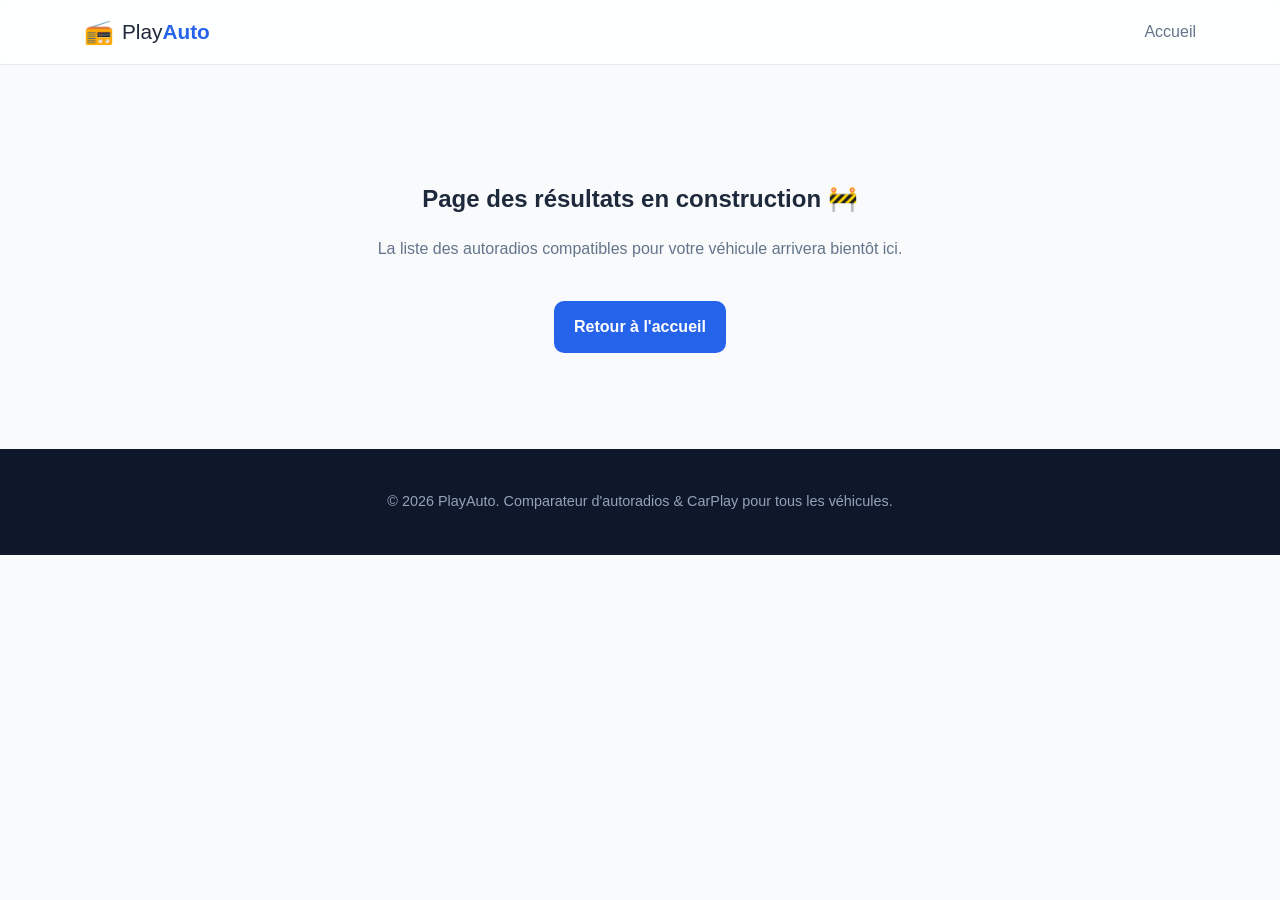
==== resultats.html @ 62241ee6 "Ajoute la page d'accueil du comparateur d'autoradios/CarPlay Sélecteur en cascade marque/modèle/anné" ====
<!DOCTYPE html>
<html lang="fr">
<head>
  <meta charset="UTF-8">
  <meta name="viewport" content="width=device-width, initial-scale=1.0">
  <title>Résultats – PlayAuto</title>
  <link rel="stylesheet" href="css/style.css">
</head>
<body>

  <header class="site-header">
    <div class="container header-inner">
      <a href="index.html" class="logo">
        <span class="logo-icon">📻</span>
        <span>Play<strong>Auto</strong></span>
      </a>
      <nav class="main-nav">
        <a href="index.html">Accueil</a>
      </nav>
    </div>
  </header>

  <main>
    <section style="padding: 96px 0; text-align: center;">
      <div class="container">
        <h1>Page des résultats en construction 🚧</h1>
        <p id="recap" style="color: var(--color-text-light); font-size: 1.1rem; margin-top: 16px;"></p>
        <p style="color: var(--color-text-light);">
          La liste des autoradios compatibles pour votre véhicule arrivera bientôt ici.
        </p>
        <a href="index.html" class="btn-primary" style="display:inline-block; text-decoration:none; margin-top: 24px;">
          Retour à l'accueil
        </a>
      </div>
    </section>
  </main>

  <footer class="site-footer">
    <div class="container">
      <p>&copy; <span id="year"></span> PlayAuto. Comparateur d'autoradios & CarPlay pour tous les véhicules.</p>
    </div>
  </footer>

  <script>
    document.getElementById("year").textContent = new Date().getFullYear();
    const params = new URLSearchParams(window.location.search);
    const brand = params.get("brand");
    const model = params.get("model");
    const year = params.get("year");
    if (brand && model && year) {
      document.getElementById("recap").textContent =
        `Véhicule sélectionné : ${brand} ${model} (${year})`;
    }
  </script>
</body>
</html>
---- css/style.css ----
:root {
  --color-bg: #0f172a;
  --color-bg-light: #f8fafc;
  --color-primary: #2563eb;
  --color-primary-dark: #1d4ed8;
  --color-accent: #f97316;
  --color-text: #1e293b;
  --color-text-light: #64748b;
  --color-border: #e2e8f0;
  --color-white: #ffffff;
  --radius: 14px;
  --shadow: 0 10px 30px rgba(15, 23, 42, 0.08);
  --shadow-lg: 0 20px 45px rgba(15, 23, 42, 0.18);
  --max-width: 1160px;
}

* {
  box-sizing: border-box;
}

html {
  scroll-behavior: smooth;
}

body {
  margin: 0;
  font-family: "Segoe UI", Roboto, Helvetica, Arial, sans-serif;
  color: var(--color-text);
  background: var(--color-bg-light);
  line-height: 1.5;
}

.container {
  max-width: var(--max-width);
  margin: 0 auto;
  padding: 0 24px;
}

a {
  color: inherit;
  text-decoration: none;
}

/* ---------- HEADER ---------- */
.site-header {
  position: sticky;
  top: 0;
  z-index: 50;
  background: rgba(255, 255, 255, 0.85);
  backdrop-filter: blur(8px);
  border-bottom: 1px solid var(--color-border);
}

.header-inner {
  display: flex;
  align-items: center;
  justify-content: space-between;
  padding-top: 14px;
  padding-bottom: 14px;
}

.logo {
  display: flex;
  align-items: center;
  gap: 8px;
  font-size: 1.3rem;
  color: var(--color-text);
}

.logo strong {
  color: var(--color-primary);
}

.logo-icon {
  font-size: 1.5rem;
}

.main-nav {
  display: flex;
  gap: 28px;
}

.main-nav a {
  font-weight: 500;
  color: var(--color-text-light);
  transition: color 0.2s;
}

.main-nav a:hover {
  color: var(--color-primary);
}

/* ---------- HERO ---------- */
.hero {
  background: radial-gradient(circle at top right, #1e3a8a 0%, #0f172a 55%, #0f172a 100%);
  color: var(--color-white);
  padding: 72px 0 96px;
}

.hero-inner {
  display: grid;
  grid-template-columns: 1.1fr 1fr;
  gap: 48px;
  align-items: center;
}

.hero-text h1 {
  font-size: 2.6rem;
  line-height: 1.15;
  margin: 0 0 20px;
}

.accent {
  color: var(--color-accent);
}

.hero-subtitle {
  font-size: 1.1rem;
  color: #cbd5e1;
  max-width: 480px;
}

/* ---------- SELECTOR CARD ---------- */
.selector-card {
  background: var(--color-white);
  color: var(--color-text);
  border-radius: var(--radius);
  padding: 28px;
  box-shadow: var(--shadow-lg);
  display: flex;
  flex-direction: column;
  gap: 16px;
}

.selector-title {
  margin: 0 0 4px;
  font-size: 1.25rem;
}

.field {
  display: flex;
  flex-direction: column;
  gap: 6px;
}

.field label {
  font-size: 0.85rem;
  font-weight: 600;
  color: var(--color-text-light);
}

.field select {
  padding: 12px 14px;
  border-radius: 10px;
  border: 1.5px solid var(--color-border);
  font-size: 1rem;
  background: var(--color-bg-light);
  color: var(--color-text);
  appearance: none;
  background-image: url("data:image/svg+xml,%3Csvg xmlns='http://www.w3.org/2000/svg' width='14' height='9' viewBox='0 0 14 9'%3E%3Cpath fill='%2364748b' d='M7 9 0 0h14z'/%3E%3C/svg%3E");
  background-repeat: no-repeat;
  background-position: right 14px center;
  transition: border-color 0.2s;
}

.field select:focus {
  outline: none;
  border-color: var(--color-primary);
}

.field select:disabled {
  color: var(--color-text-light);
  cursor: not-allowed;
  opacity: 0.7;
}

.btn-primary {
  margin-top: 4px;
  padding: 14px 20px;
  border: none;
  border-radius: 10px;
  background: var(--color-primary);
  color: var(--color-white);
  font-size: 1rem;
  font-weight: 600;
  cursor: pointer;
  transition: background 0.2s, transform 0.1s;
}

.btn-primary:hover:not(:disabled) {
  background: var(--color-primary-dark);
}

.btn-primary:active:not(:disabled) {
  transform: scale(0.99);
}

.btn-primary:disabled {
  background: #94a3b8;
  cursor: not-allowed;
}

.form-hint {
  margin: 0;
  font-size: 0.8rem;
  color: var(--color-text-light);
  min-height: 1em;
}

/* ---------- SECTIONS COMMUNES ---------- */
section {
  padding: 72px 0;
}

.section-title {
  text-align: center;
  font-size: 2rem;
  margin: 0 0 8px;
}

.section-subtitle {
  text-align: center;
  color: var(--color-text-light);
  margin: 0 0 40px;
}

/* ---------- HOW IT WORKS ---------- */
.how-it-works {
  background: var(--color-white);
}

.steps {
  display: grid;
  grid-template-columns: repeat(3, 1fr);
  gap: 28px;
  margin-top: 40px;
}

.step {
  text-align: center;
  padding: 28px 20px;
  border-radius: var(--radius);
  background: var(--color-bg-light);
  border: 1px solid var(--color-border);
}

.step-number {
  width: 40px;
  height: 40px;
  margin: 0 auto 16px;
  border-radius: 50%;
  background: var(--color-primary);
  color: var(--color-white);
  display: flex;
  align-items: center;
  justify-content: center;
  font-weight: 700;
}

.step h3 {
  margin: 0 0 8px;
}

.step p {
  color: var(--color-text-light);
  margin: 0;
}

/* ---------- BRANDS ---------- */
.brands {
  background: var(--color-bg-light);
}

.brand-grid {
  display: grid;
  grid-template-columns: repeat(6, 1fr);
  gap: 16px;
}

.brand-card {
  background: var(--color-white);
  border: 1.5px solid var(--color-border);
  border-radius: var(--radius);
  padding: 22px 12px;
  text-align: center;
  cursor: pointer;
  font-weight: 600;
  transition: border-color 0.2s, transform 0.15s, box-shadow 0.2s;
}

.brand-card:hover {
  border-color: var(--color-primary);
  transform: translateY(-3px);
  box-shadow: var(--shadow);
}

/* ---------- WHY US ---------- */
.why-us {
  background: var(--color-white);
}

.feature-grid {
  display: grid;
  grid-template-columns: repeat(4, 1fr);
  gap: 24px;
}

.feature {
  text-align: center;
  padding: 20px;
}

.feature-icon {
  font-size: 2rem;
  display: block;
  margin-bottom: 12px;
}

.feature h3 {
  margin: 0 0 8px;
  font-size: 1.05rem;
}

.feature p {
  color: var(--color-text-light);
  margin: 0;
  font-size: 0.92rem;
}

/* ---------- FOOTER ---------- */
.site-footer {
  background: var(--color-bg);
  color: #94a3b8;
  padding: 28px 0;
  text-align: center;
  font-size: 0.9rem;
}

/* ---------- RESPONSIVE ---------- */
@media (max-width: 900px) {
  .hero-inner {
    grid-template-columns: 1fr;
  }

  .steps,
  .feature-grid {
    grid-template-columns: repeat(2, 1fr);
  }

  .brand-grid {
    grid-template-columns: repeat(3, 1fr);
  }
}

@media (max-width: 560px) {
  .hero {
    padding: 48px 0 64px;
  }

  .hero-text h1 {
    font-size: 2rem;
  }

  .steps,
  .feature-grid {
    grid-template-columns: 1fr;
  }

  .brand-grid {
    grid-template-columns: repeat(2, 1fr);
  }

  .main-nav {
    display: none;
  }
}
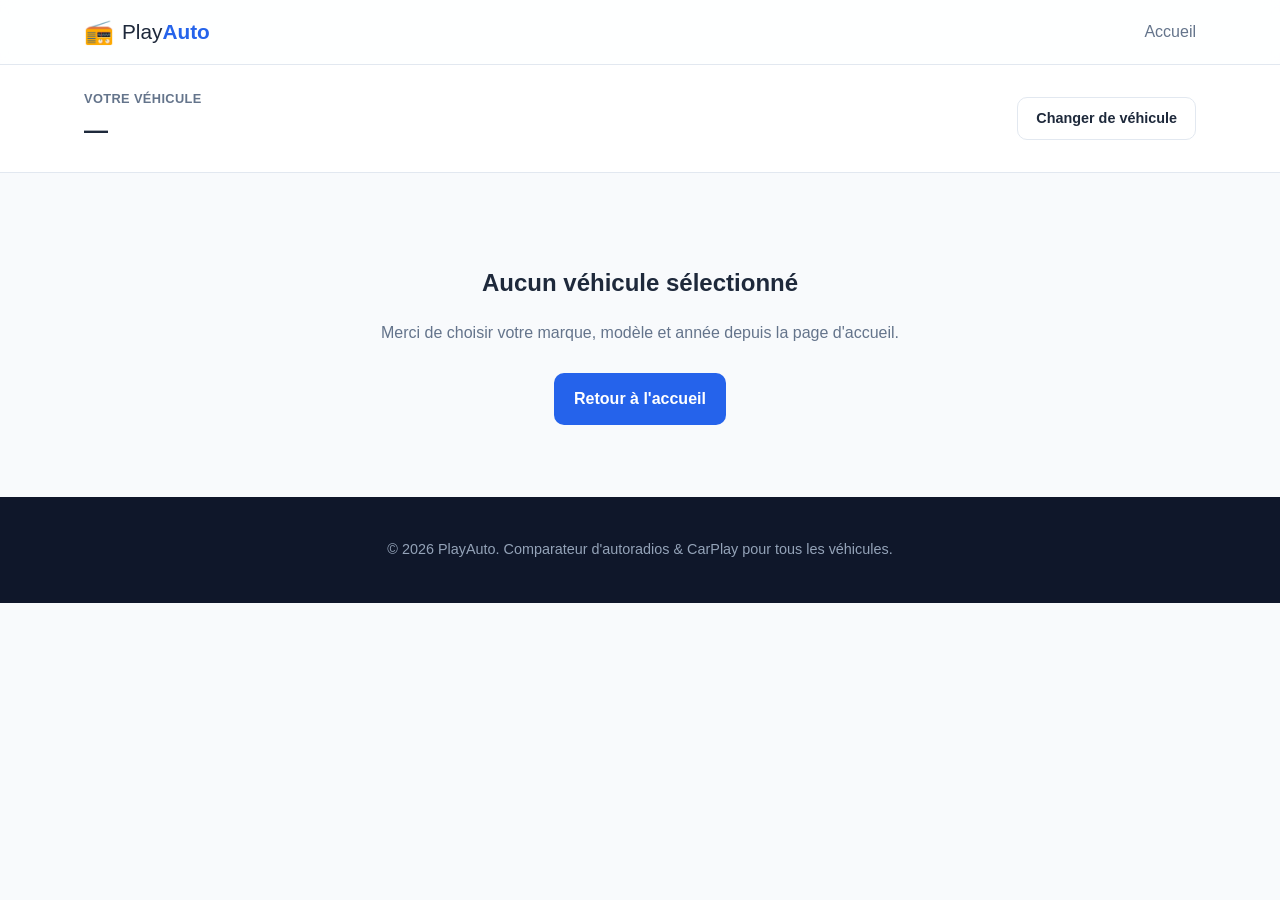
==== commit d687c1d2: "Ajoute la page de résultats : choix boîtier CarPlay vs remplacement d'écran - Étape de choix avant l" ====
--- a/resultats.html
+++ b/resultats.html
@@ -4,6 +4,7 @@
   <meta charset="UTF-8">
   <meta name="viewport" content="width=device-width, initial-scale=1.0">
   <title>Résultats – PlayAuto</title>
+  <meta name="description" content="Comparez les boîtiers CarPlay sans fil et les autoradios Android compatibles avec votre véhicule.">
   <link rel="stylesheet" href="css/style.css">
 </head>
 <body>
@@ -21,14 +22,79 @@
   </header>
 
   <main>
-    <section style="padding: 96px 0; text-align: center;">
+    <!-- RECAP VEHICULE -->
+    <section class="recap-bar">
+      <div class="container recap-inner">
+        <div>
+          <span class="recap-label">Votre véhicule</span>
+          <h1 class="recap-vehicle" id="recap-vehicle">—</h1>
+        </div>
+        <a href="index.html" class="btn-secondary">Changer de véhicule</a>
+      </div>
+    </section>
+
+    <!-- ETAPE 1 : CHOIX DE LA SOLUTION -->
+    <section class="choice-section" id="choice-section">
       <div class="container">
-        <h1>Page des résultats en construction 🚧</h1>
-        <p id="recap" style="color: var(--color-text-light); font-size: 1.1rem; margin-top: 16px;"></p>
-        <p style="color: var(--color-text-light);">
-          La liste des autoradios compatibles pour votre véhicule arrivera bientôt ici.
+        <h2 class="section-title">Quelle solution vous convient ?</h2>
+        <p class="section-subtitle">Choisissez comment profiter de CarPlay / Android Auto dans votre véhicule</p>
+
+        <div class="choice-grid">
+          <button type="button" class="choice-card" id="choice-dongle" data-mode="dongle">
+            <span class="choice-icon">🖥️</span>
+            <h3>Garder mon écran d'origine</h3>
+            <p>Ajoutez CarPlay / Android Auto sans fil à votre écran d'origine grâce à un petit boîtier, sans rien changer visuellement.</p>
+            <span class="compat-badge" id="compat-badge">Vérification…</span>
+          </button>
+
+          <button type="button" class="choice-card" id="choice-headunit" data-mode="headunit">
+            <span class="choice-icon">📺</span>
+            <h3>Remplacer mon autoradio / écran</h3>
+            <p>Installez un nouvel écran tactile Android avec CarPlay &amp; Android Auto intégrés, plus grand et plus complet.</p>
+            <span class="compat-badge compat-yes">✅ Compatible avec tous les véhicules</span>
+          </button>
+        </div>
+
+        <p class="compat-note" id="compat-note" hidden></p>
+      </div>
+    </section>
+
+    <!-- ETAPE 2 : PRODUITS -->
+    <section class="products-section" id="products-section" hidden>
+      <div class="container">
+        <div class="products-header">
+          <h2 class="section-title" id="products-title">Nos recommandations</h2>
+          <div class="mode-toggle" id="mode-toggle">
+            <button type="button" class="toggle-btn" data-mode="dongle">🔌 Boîtier sans fil</button>
+            <button type="button" class="toggle-btn" data-mode="headunit">📺 Nouvel écran</button>
+          </div>
+        </div>
+
+        <div class="podium" id="podium"></div>
+
+        <div class="products-toolbar">
+          <label for="sort-select">Trier par</label>
+          <select id="sort-select">
+            <option value="featured">Recommandé</option>
+            <option value="price-asc">Prix croissant</option>
+            <option value="price-desc">Prix décroissant</option>
+            <option value="rating">Meilleures notes</option>
+            <option value="delivery">Livraison la plus rapide</option>
+          </select>
+        </div>
+
+        <div class="product-grid" id="product-grid"></div>
+      </div>
+    </section>
+
+    <!-- CAS D'ERREUR (paramètres manquants) -->
+    <section class="error-section" id="error-section" hidden>
+      <div class="container" style="text-align:center;">
+        <h1>Aucun véhicule sélectionné</h1>
+        <p style="color: var(--color-text-light); margin: 16px 0 24px;">
+          Merci de choisir votre marque, modèle et année depuis la page d'accueil.
         </p>
-        <a href="index.html" class="btn-primary" style="display:inline-block; text-decoration:none; margin-top: 24px;">
+        <a href="index.html" class="btn-primary" style="display:inline-block; text-decoration:none;">
           Retour à l'accueil
         </a>
       </div>
@@ -37,20 +103,13 @@
 
   <footer class="site-footer">
     <div class="container">
-      <p>&copy; <span id="year"></span> PlayAuto. Comparateur d'autoradios & CarPlay pour tous les véhicules.</p>
+      <p>&copy; <span id="year"></span> PlayAuto. Comparateur d'autoradios &amp; CarPlay pour tous les véhicules.</p>
     </div>
   </footer>
 
-  <script>
-    document.getElementById("year").textContent = new Date().getFullYear();
-    const params = new URLSearchParams(window.location.search);
-    const brand = params.get("brand");
-    const model = params.get("model");
-    const year = params.get("year");
-    if (brand && model && year) {
-      document.getElementById("recap").textContent =
-        `Véhicule sélectionné : ${brand} ${model} (${year})`;
-    }
-  </script>
+  <script src="js/data.js"></script>
+  <script src="js/compat.js"></script>
+  <script src="js/products.js"></script>
+  <script src="js/results.js"></script>
 </body>
 </html>
--- a/css/style.css
+++ b/css/style.css
@@ -8,6 +8,12 @@
   --color-text-light: #64748b;
   --color-border: #e2e8f0;
   --color-white: #ffffff;
+  --color-success: #16a34a;
+  --color-success-bg: #f0fdf4;
+  --color-danger: #dc2626;
+  --color-danger-bg: #fef2f2;
+  --color-warning: #b45309;
+  --color-warning-bg: #fffbeb;
   --radius: 14px;
   --shadow: 0 10px 30px rgba(15, 23, 42, 0.08);
   --shadow-lg: 0 20px 45px rgba(15, 23, 42, 0.18);
@@ -200,6 +206,29 @@
   cursor: not-allowed;
 }
 
+.btn-primary.btn-sm {
+  padding: 10px 16px;
+  font-size: 0.9rem;
+  width: 100%;
+}
+
+.btn-secondary {
+  padding: 10px 18px;
+  border-radius: 10px;
+  border: 1.5px solid var(--color-border);
+  background: var(--color-white);
+  color: var(--color-text);
+  font-weight: 600;
+  font-size: 0.9rem;
+  white-space: nowrap;
+  transition: border-color 0.2s, color 0.2s;
+}
+
+.btn-secondary:hover {
+  border-color: var(--color-primary);
+  color: var(--color-primary);
+}
+
 .form-hint {
   margin: 0;
   font-size: 0.8rem;
@@ -273,7 +302,7 @@
 
 .brand-grid {
   display: grid;
-  grid-template-columns: repeat(6, 1fr);
+  grid-template-columns: repeat(auto-fill, minmax(140px, 1fr));
   gap: 16px;
 }
 
@@ -336,6 +365,315 @@
   font-size: 0.9rem;
 }
 
+/* ---------- RECAP BAR (résultats) ---------- */
+.recap-bar {
+  background: var(--color-white);
+  border-bottom: 1px solid var(--color-border);
+  padding: 24px 0;
+}
+
+.recap-inner {
+  display: flex;
+  align-items: center;
+  justify-content: space-between;
+  gap: 16px;
+  flex-wrap: wrap;
+}
+
+.recap-label {
+  display: block;
+  font-size: 0.8rem;
+  font-weight: 600;
+  color: var(--color-text-light);
+  text-transform: uppercase;
+  letter-spacing: 0.03em;
+}
+
+.recap-vehicle {
+  margin: 4px 0 0;
+  font-size: 1.5rem;
+}
+
+/* ---------- CHOIX (résultats) ---------- */
+.choice-section {
+  background: var(--color-bg-light);
+}
+
+.choice-grid {
+  display: grid;
+  grid-template-columns: 1fr 1fr;
+  gap: 24px;
+  margin-top: 8px;
+}
+
+.choice-card {
+  background: var(--color-white);
+  border: 2px solid var(--color-border);
+  border-radius: var(--radius);
+  padding: 28px;
+  text-align: left;
+  cursor: pointer;
+  font-family: inherit;
+  color: var(--color-text);
+  display: flex;
+  flex-direction: column;
+  gap: 10px;
+  transition: border-color 0.2s, box-shadow 0.2s, transform 0.15s;
+}
+
+.choice-card:hover:not(:disabled) {
+  border-color: var(--color-primary);
+  box-shadow: var(--shadow);
+  transform: translateY(-2px);
+}
+
+.choice-card--active {
+  border-color: var(--color-primary);
+  box-shadow: var(--shadow);
+}
+
+.choice-card--disabled {
+  opacity: 0.6;
+  cursor: not-allowed;
+}
+
+.choice-icon {
+  font-size: 2rem;
+}
+
+.choice-card h3 {
+  margin: 0;
+  font-size: 1.15rem;
+}
+
+.choice-card p {
+  margin: 0;
+  color: var(--color-text-light);
+  font-size: 0.95rem;
+  flex: 1;
+}
+
+.compat-badge {
+  display: inline-block;
+  align-self: flex-start;
+  padding: 6px 12px;
+  border-radius: 999px;
+  font-size: 0.82rem;
+  font-weight: 600;
+  background: var(--color-border);
+  color: var(--color-text-light);
+}
+
+.compat-badge.compat-yes {
+  background: var(--color-success-bg);
+  color: var(--color-success);
+}
+
+.compat-badge.compat-no {
+  background: var(--color-danger-bg);
+  color: var(--color-danger);
+}
+
+.compat-badge.compat-unknown {
+  background: var(--color-warning-bg);
+  color: var(--color-warning);
+}
+
+.compat-note {
+  max-width: 760px;
+  margin: 24px auto 0;
+  padding: 14px 18px;
+  border-radius: 10px;
+  font-size: 0.9rem;
+  text-align: left;
+}
+
+.compat-note--no {
+  background: var(--color-danger-bg);
+  color: var(--color-danger);
+}
+
+.compat-note--unknown {
+  background: var(--color-warning-bg);
+  color: var(--color-warning);
+}
+
+/* ---------- PRODUITS (résultats) ---------- */
+.products-section {
+  background: var(--color-white);
+}
+
+.products-header {
+  display: flex;
+  align-items: center;
+  justify-content: space-between;
+  gap: 16px;
+  flex-wrap: wrap;
+  margin-bottom: 32px;
+}
+
+.products-header .section-title {
+  margin: 0;
+  text-align: left;
+}
+
+.mode-toggle {
+  display: flex;
+  background: var(--color-bg-light);
+  border: 1px solid var(--color-border);
+  border-radius: 999px;
+  padding: 4px;
+  gap: 4px;
+}
+
+.toggle-btn {
+  border: none;
+  background: transparent;
+  padding: 8px 16px;
+  border-radius: 999px;
+  font-size: 0.88rem;
+  font-weight: 600;
+  color: var(--color-text-light);
+  cursor: pointer;
+  font-family: inherit;
+  transition: background 0.2s, color 0.2s;
+}
+
+.toggle-btn--active {
+  background: var(--color-primary);
+  color: var(--color-white);
+}
+
+.podium {
+  display: grid;
+  grid-template-columns: repeat(3, 1fr);
+  gap: 20px;
+  margin-bottom: 40px;
+}
+
+.products-toolbar {
+  display: flex;
+  align-items: center;
+  gap: 10px;
+  margin-bottom: 20px;
+  font-size: 0.9rem;
+  color: var(--color-text-light);
+}
+
+.products-toolbar select {
+  padding: 8px 12px;
+  border-radius: 8px;
+  border: 1.5px solid var(--color-border);
+  font-size: 0.9rem;
+  background: var(--color-white);
+  color: var(--color-text);
+}
+
+.product-grid {
+  display: grid;
+  grid-template-columns: repeat(auto-fill, minmax(240px, 1fr));
+  gap: 20px;
+}
+
+.product-card {
+  position: relative;
+  background: var(--color-white);
+  border: 1.5px solid var(--color-border);
+  border-radius: var(--radius);
+  padding: 24px 20px 20px;
+  display: flex;
+  flex-direction: column;
+  gap: 10px;
+}
+
+.product-card--featured {
+  border-color: var(--color-primary);
+  box-shadow: var(--shadow);
+}
+
+.product-ribbon {
+  position: absolute;
+  top: -12px;
+  left: 16px;
+  background: var(--color-primary);
+  color: var(--color-white);
+  font-size: 0.78rem;
+  font-weight: 700;
+  padding: 5px 12px;
+  border-radius: 999px;
+  box-shadow: var(--shadow);
+}
+
+.product-icon {
+  font-size: 1.8rem;
+}
+
+.product-name {
+  margin: 0;
+  font-size: 1.05rem;
+}
+
+.product-screen {
+  display: inline-block;
+  width: fit-content;
+  font-size: 0.78rem;
+  font-weight: 600;
+  color: var(--color-primary);
+  background: #eff6ff;
+  padding: 3px 10px;
+  border-radius: 999px;
+}
+
+.product-rating {
+  display: flex;
+  align-items: center;
+  gap: 8px;
+  font-size: 0.85rem;
+  color: var(--color-text-light);
+}
+
+.stars {
+  color: var(--color-accent);
+  letter-spacing: 1px;
+}
+
+.product-features {
+  margin: 0;
+  padding-left: 18px;
+  font-size: 0.85rem;
+  color: var(--color-text-light);
+  flex: 1;
+}
+
+.product-features li {
+  margin-bottom: 4px;
+}
+
+.product-footer {
+  display: flex;
+  flex-direction: column;
+  gap: 10px;
+  padding-top: 8px;
+  border-top: 1px solid var(--color-border);
+}
+
+.product-meta {
+  display: flex;
+  align-items: center;
+  justify-content: space-between;
+}
+
+.product-price {
+  font-size: 1.3rem;
+  font-weight: 700;
+  color: var(--color-text);
+}
+
+.product-delivery {
+  font-size: 0.8rem;
+  color: var(--color-text-light);
+}
+
 /* ---------- RESPONSIVE ---------- */
 @media (max-width: 900px) {
   .hero-inner {
@@ -347,8 +685,8 @@
     grid-template-columns: repeat(2, 1fr);
   }
 
-  .brand-grid {
-    grid-template-columns: repeat(3, 1fr);
+  .podium {
+    grid-template-columns: 1fr;
   }
 }
 
@@ -366,11 +704,21 @@
     grid-template-columns: 1fr;
   }
 
-  .brand-grid {
-    grid-template-columns: repeat(2, 1fr);
-  }
-
   .main-nav {
     display: none;
   }
-}
+
+  .choice-grid {
+    grid-template-columns: 1fr;
+  }
+
+  .recap-inner {
+    flex-direction: column;
+    align-items: flex-start;
+  }
+
+  .products-header {
+    flex-direction: column;
+    align-items: flex-start;
+  }
+}
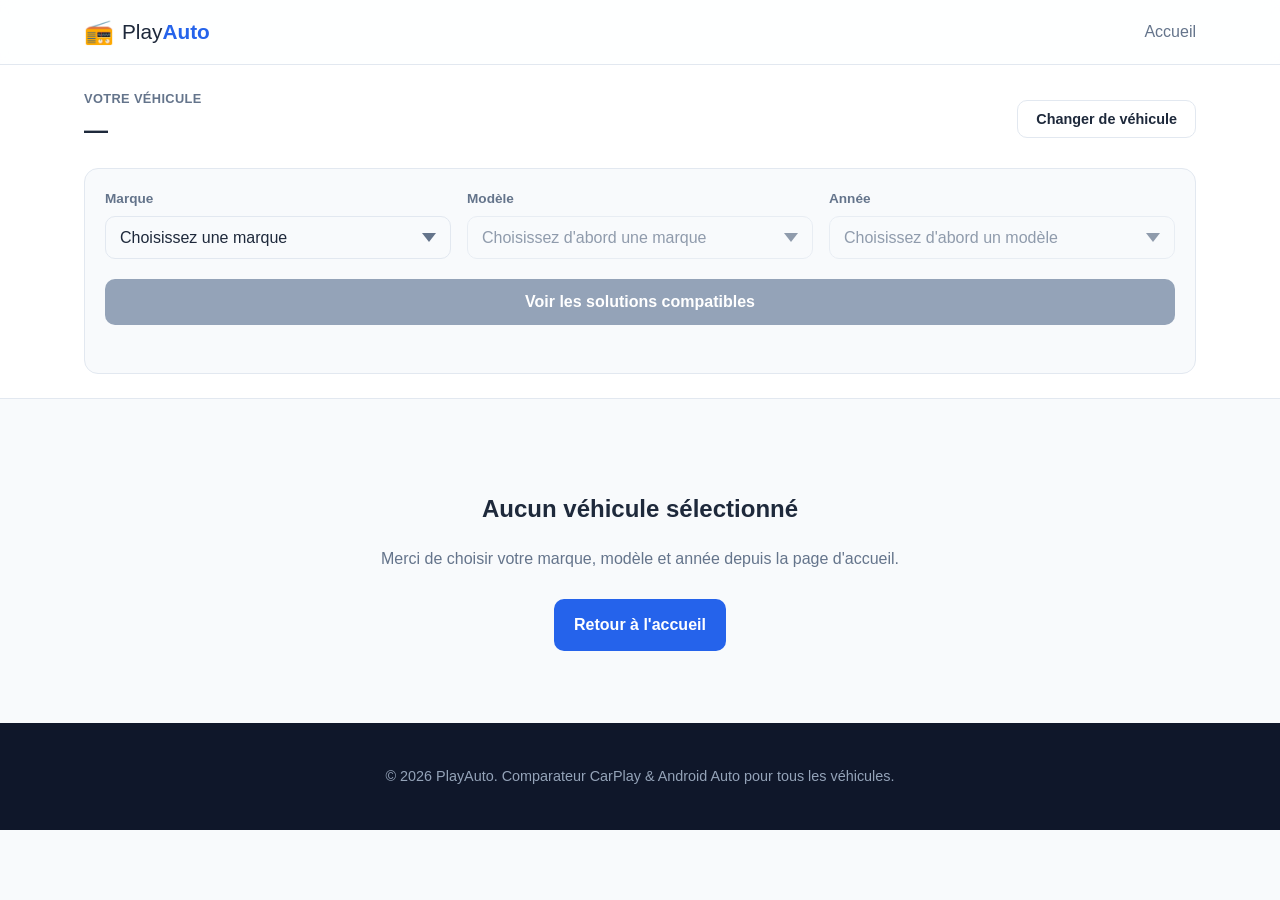
==== commit df3061ec: "Neutralise le message d'accueil et ajoute le changement de véhicule en ligne - Le hero et les libell" ====
--- a/resultats.html
+++ b/resultats.html
@@ -24,12 +24,44 @@
   <main>
     <!-- RECAP VEHICULE -->
     <section class="recap-bar">
-      <div class="container recap-inner">
-        <div>
-          <span class="recap-label">Votre véhicule</span>
-          <h1 class="recap-vehicle" id="recap-vehicle">—</h1>
+      <div class="container">
+        <div class="recap-inner">
+          <div>
+            <span class="recap-label">Votre véhicule</span>
+            <h1 class="recap-vehicle" id="recap-vehicle">—</h1>
+          </div>
+          <button type="button" class="btn-secondary" id="change-vehicle-btn">Changer de véhicule</button>
         </div>
-        <a href="index.html" class="btn-secondary">Changer de véhicule</a>
+
+        <form id="vehicle-form" class="change-vehicle-panel" autocomplete="off" hidden>
+          <div class="change-vehicle-grid">
+            <div class="field">
+              <label for="brand-select">Marque</label>
+              <select id="brand-select" required>
+                <option value="" disabled selected>Choisissez une marque</option>
+              </select>
+            </div>
+
+            <div class="field">
+              <label for="model-select">Modèle</label>
+              <select id="model-select" required disabled>
+                <option value="" disabled selected>Choisissez d'abord une marque</option>
+              </select>
+            </div>
+
+            <div class="field">
+              <label for="year-select">Année</label>
+              <select id="year-select" required disabled>
+                <option value="" disabled selected>Choisissez d'abord un modèle</option>
+              </select>
+            </div>
+          </div>
+
+          <button type="submit" class="btn-primary" id="submit-btn" disabled>
+            Voir les solutions compatibles
+          </button>
+          <p class="form-hint" id="form-hint"></p>
+        </form>
       </div>
     </section>
 
@@ -103,13 +135,14 @@
 
   <footer class="site-footer">
     <div class="container">
-      <p>&copy; <span id="year"></span> PlayAuto. Comparateur d'autoradios &amp; CarPlay pour tous les véhicules.</p>
+      <p>&copy; <span id="year"></span> PlayAuto. Comparateur CarPlay &amp; Android Auto pour tous les véhicules.</p>
     </div>
   </footer>
 
   <script src="js/data.js"></script>
   <script src="js/compat.js"></script>
   <script src="js/products.js"></script>
+  <script src="js/main.js"></script>
   <script src="js/results.js"></script>
 </body>
 </html>
--- a/css/style.css
+++ b/css/style.css
@@ -394,6 +394,23 @@
   font-size: 1.5rem;
 }
 
+.change-vehicle-panel {
+  margin-top: 20px;
+  padding: 20px;
+  background: var(--color-bg-light);
+  border: 1px solid var(--color-border);
+  border-radius: var(--radius);
+  display: flex;
+  flex-direction: column;
+  gap: 16px;
+}
+
+.change-vehicle-grid {
+  display: grid;
+  grid-template-columns: repeat(3, 1fr);
+  gap: 16px;
+}
+
 /* ---------- CHOIX (résultats) ---------- */
 .choice-section {
   background: var(--color-bg-light);
@@ -712,6 +729,10 @@
     grid-template-columns: 1fr;
   }
 
+  .change-vehicle-grid {
+    grid-template-columns: 1fr;
+  }
+
   .recap-inner {
     flex-direction: column;
     align-items: flex-start;
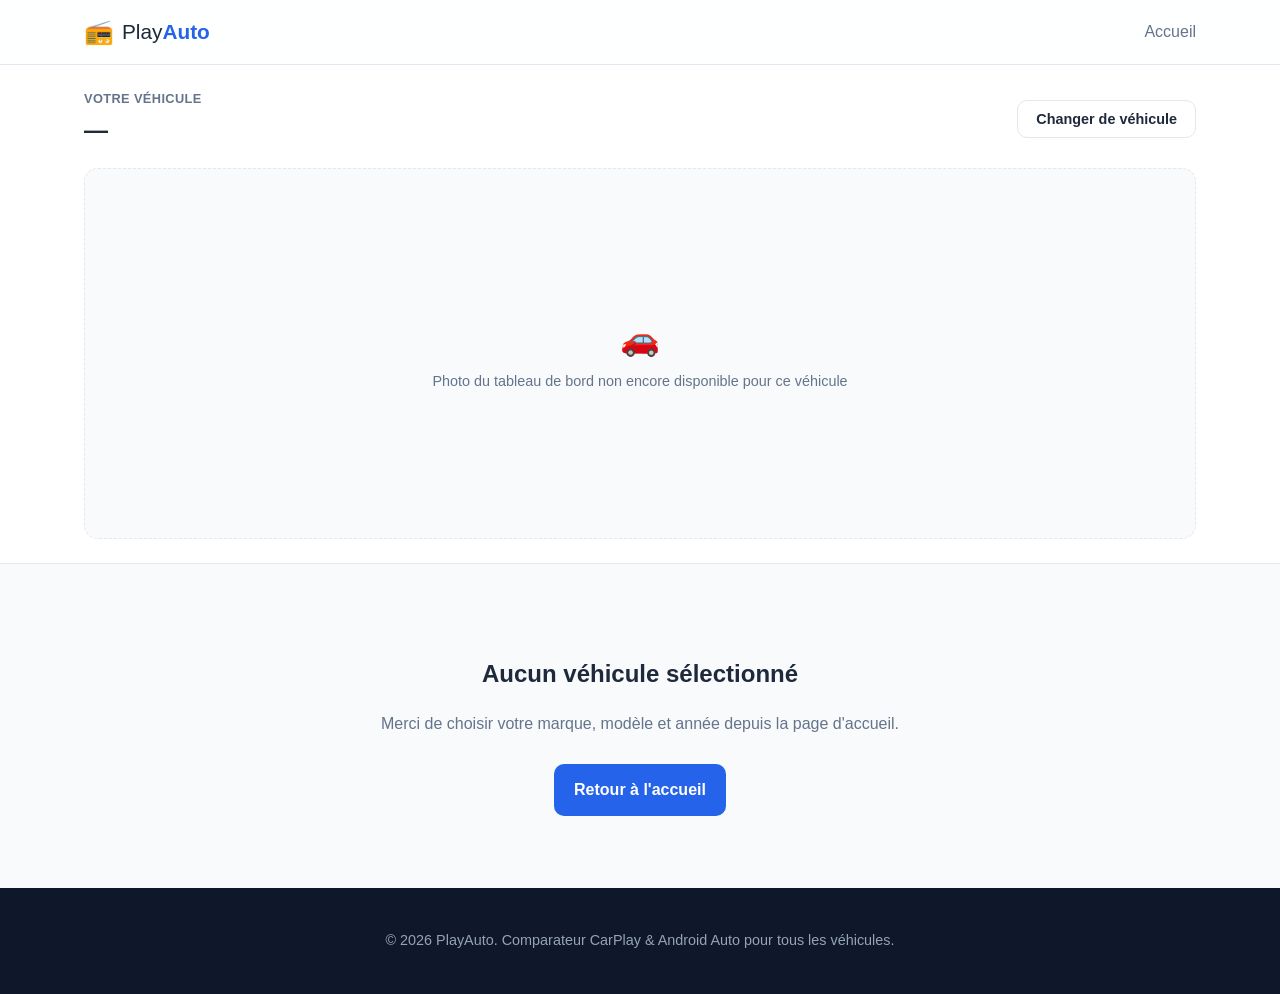
==== commit 0d91f485: "Corrige l'affichage du formulaire "changer de véhicule" et ajoute la photo du tableau de bord - Bug " ====
--- a/resultats.html
+++ b/resultats.html
@@ -31,6 +31,14 @@
             <h1 class="recap-vehicle" id="recap-vehicle">—</h1>
           </div>
           <button type="button" class="btn-secondary" id="change-vehicle-btn">Changer de véhicule</button>
+        </div>
+
+        <div class="dashboard-photo" id="dashboard-photo">
+          <img id="dashboard-photo-img" alt="Tableau de bord du véhicule sélectionné" hidden>
+          <div class="dashboard-photo-placeholder" id="dashboard-photo-placeholder">
+            <span class="dashboard-photo-icon">🚗</span>
+            <p>Photo du tableau de bord non encore disponible pour ce véhicule</p>
+          </div>
         </div>
 
         <form id="vehicle-form" class="change-vehicle-panel" autocomplete="off" hidden>
--- a/css/style.css
+++ b/css/style.css
@@ -394,6 +394,54 @@
   font-size: 1.5rem;
 }
 
+.dashboard-photo {
+  position: relative;
+  width: 100%;
+  aspect-ratio: 3 / 1;
+  margin-top: 20px;
+  border-radius: var(--radius);
+  overflow: hidden;
+  background: var(--color-bg-light);
+  border: 1px dashed var(--color-border);
+}
+
+.dashboard-photo img {
+  width: 100%;
+  height: 100%;
+  object-fit: cover;
+  display: block;
+}
+
+.dashboard-photo img[hidden] {
+  display: none;
+}
+
+.dashboard-photo-placeholder {
+  position: absolute;
+  inset: 0;
+  display: flex;
+  flex-direction: column;
+  align-items: center;
+  justify-content: center;
+  gap: 8px;
+  padding: 20px;
+  text-align: center;
+  color: var(--color-text-light);
+}
+
+.dashboard-photo-placeholder[hidden] {
+  display: none;
+}
+
+.dashboard-photo-icon {
+  font-size: 2rem;
+}
+
+.dashboard-photo-placeholder p {
+  margin: 0;
+  font-size: 0.9rem;
+}
+
 .change-vehicle-panel {
   margin-top: 20px;
   padding: 20px;
@@ -403,6 +451,10 @@
   display: flex;
   flex-direction: column;
   gap: 16px;
+}
+
+.change-vehicle-panel[hidden] {
+  display: none;
 }
 
 .change-vehicle-grid {
